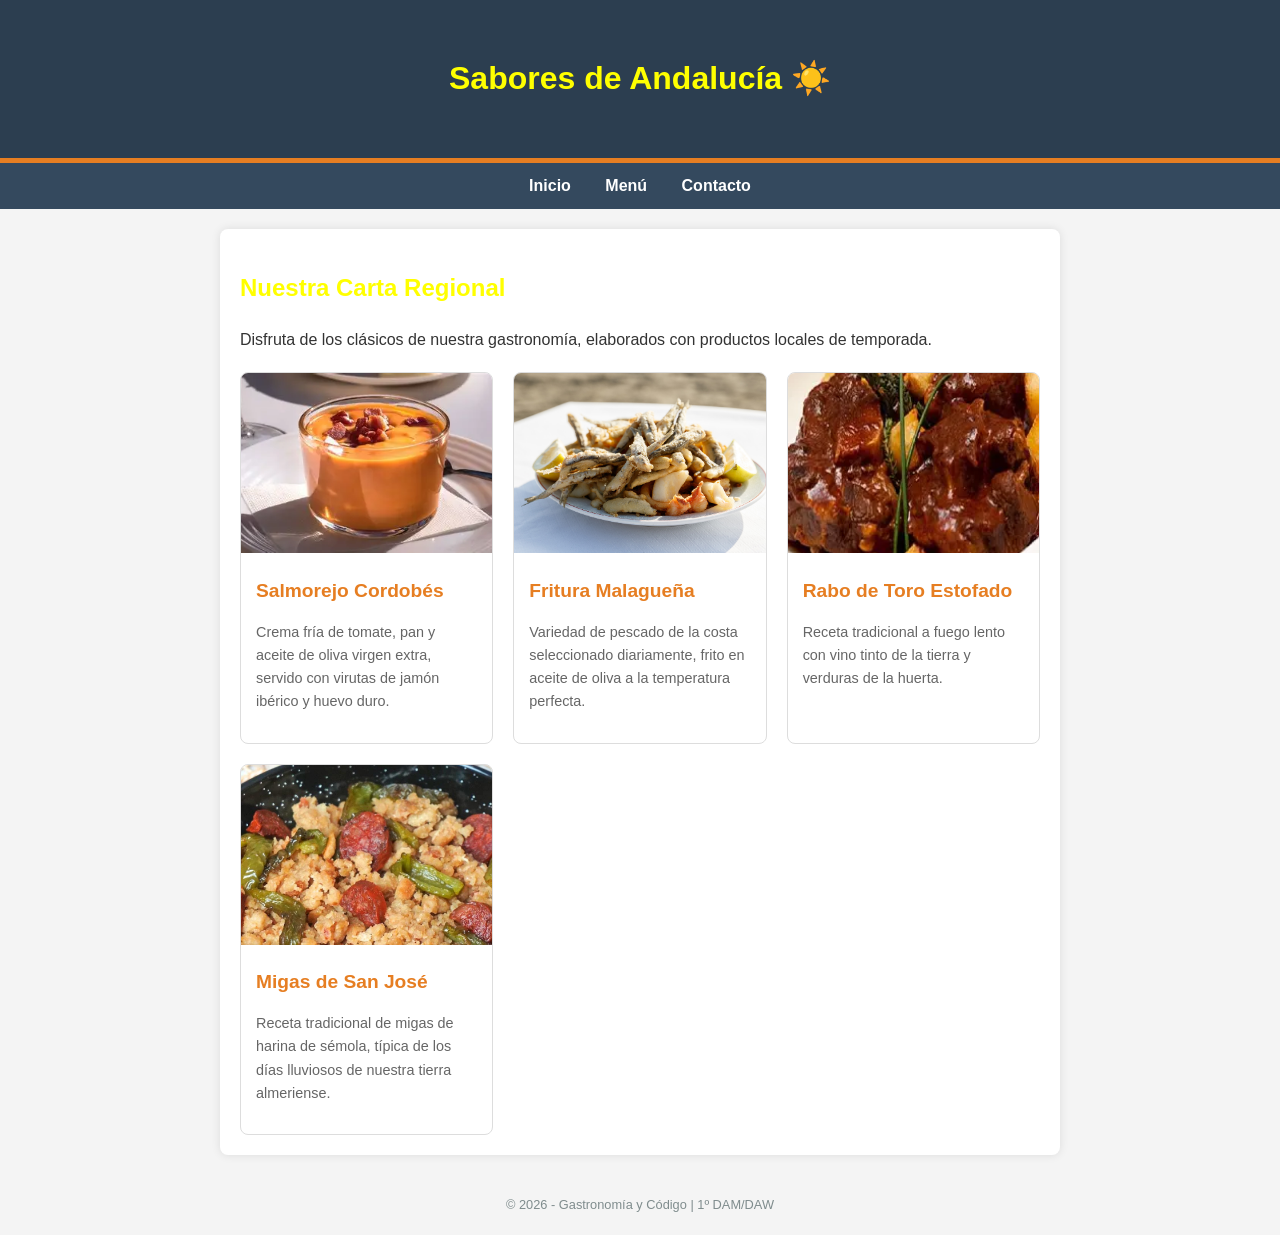
==== menu.html @ 2ce7000c "Este menú lo he creado en remoto" ====
<!DOCTYPE html>
<html lang="es">
<head>
    <meta charset="UTF-8">
    <title>Git-Bistro | Menú Andaluz</title>
    <link rel="stylesheet" href="style.css">
    <style>
        .menu-grid {
            display: grid;
            grid-template-columns: repeat(auto-fit, minmax(250px, 1fr));
            gap: 20px;
            margin-top: 20px;
        }
        .card {
            border: 1px solid #ddd;
            border-radius: 8px;
            overflow: hidden;
            background: #fff;
            transition: transform 0.3s;
        }
        .card:hover { transform: translateY(-5px); }
        .card img { width: 100%; height: 180px; object-fit: cover; }
        .card-content { padding: 15px; }
        .card-title { font-size: 1.2rem; font-weight: bold; color: #e67e22; margin-bottom: 10px; }
        .card-text { font-size: 0.9rem; color: #666; }
    </style>
</head>
<body>
    <header>
        <h1>Sabores de Andalucía ☀️</h1>
    </header>
    
    <nav>
        <a href="index.html">Inicio</a>
        <a href="menu.html">Menú</a>
        <a href="contacto.html">Contacto</a>
    </nav>

    <div class="container">
        <h2>Nuestra Carta Regional</h2>
        <p>Disfruta de los clásicos de nuestra gastronomía, elaborados con productos locales de temporada.</p>
        
        <div class="menu-grid">
            <div class="card">
                <img src="salmorejo_cordobes.webp" alt="Salmorejo">
                <div class="card-content">
                    <div class="card-title">Salmorejo Cordobés</div>
                    <p class="card-text">Crema fría de tomate, pan y aceite de oliva virgen extra, servido con virutas de jamón ibérico y huevo duro.</p>
                </div>
            </div>

            <div class="card">
                <img src="fritura_malagueña.jpg" alt="Pescaíto Frito">
                <div class="card-content">
                    <div class="card-title">Fritura Malagueña</div>
                    <p class="card-text">Variedad de pescado de la costa seleccionado diariamente, frito en aceite de oliva a la temperatura perfecta.</p>
                </div>
            </div>

            <div class="card">
                <img src="rabo_toro.webp" alt="Rabo de Toro">
                <div class="card-content">
                    <div class="card-title">Rabo de Toro Estofado</div>
                    <p class="card-text">Receta tradicional a fuego lento con vino tinto de la tierra y verduras de la huerta.</p>
                </div>
            </div>

            <div class="card">
                <img src="migas_sanjose.jpg" alt="Migas">
                <div class="card-content">
                    <div class="card-title">Migas de San José</div>
                    <p class="card-text">Receta tradicional de migas de harina de sémola, típica de los días lluviosos de nuestra tierra almeriense.</p>
                </div>
            </div>
        </div>
    </div>

    <footer>
        &copy; 2026 - Gastronomía y Código | 1º DAM/DAW
    </footer>
</body>
</html>
---- style.css ----
/* Configuración General */
body {
    font-family: 'Segoe UI', Tahoma, Geneva, Verdana, sans-serif;
    line-height: 1.6;
    margin: 0;
    padding: 0;
    color: #333;
    background-color: #f4f4f4;
}

header {
    background: #2c3e50;
    color: #ffffff;
    padding: 2rem;
    text-align: center;
    border-bottom: 5px solid #e67e22;
}

nav {
    background: #34495e;
    padding: 10px;
    text-align: center;
}

nav a {
    color: white;
    text-decoration: none;
    margin: 0 15px;
    font-weight: bold;
}

nav a:hover {
    color: #e67e22;
}

.container {
    max-width: 800px;
    margin: 20px auto;
    padding: 20px;
    background: white;
    box-shadow: 0 0 10px rgba(0,0,0,0.1);
    border-radius: 8px;
}

h1, h2 { color: yellow; }

footer {
    text-align: center;
    padding: 20px;
    font-size: 0.8rem;
    color: #7f8c8d;
}
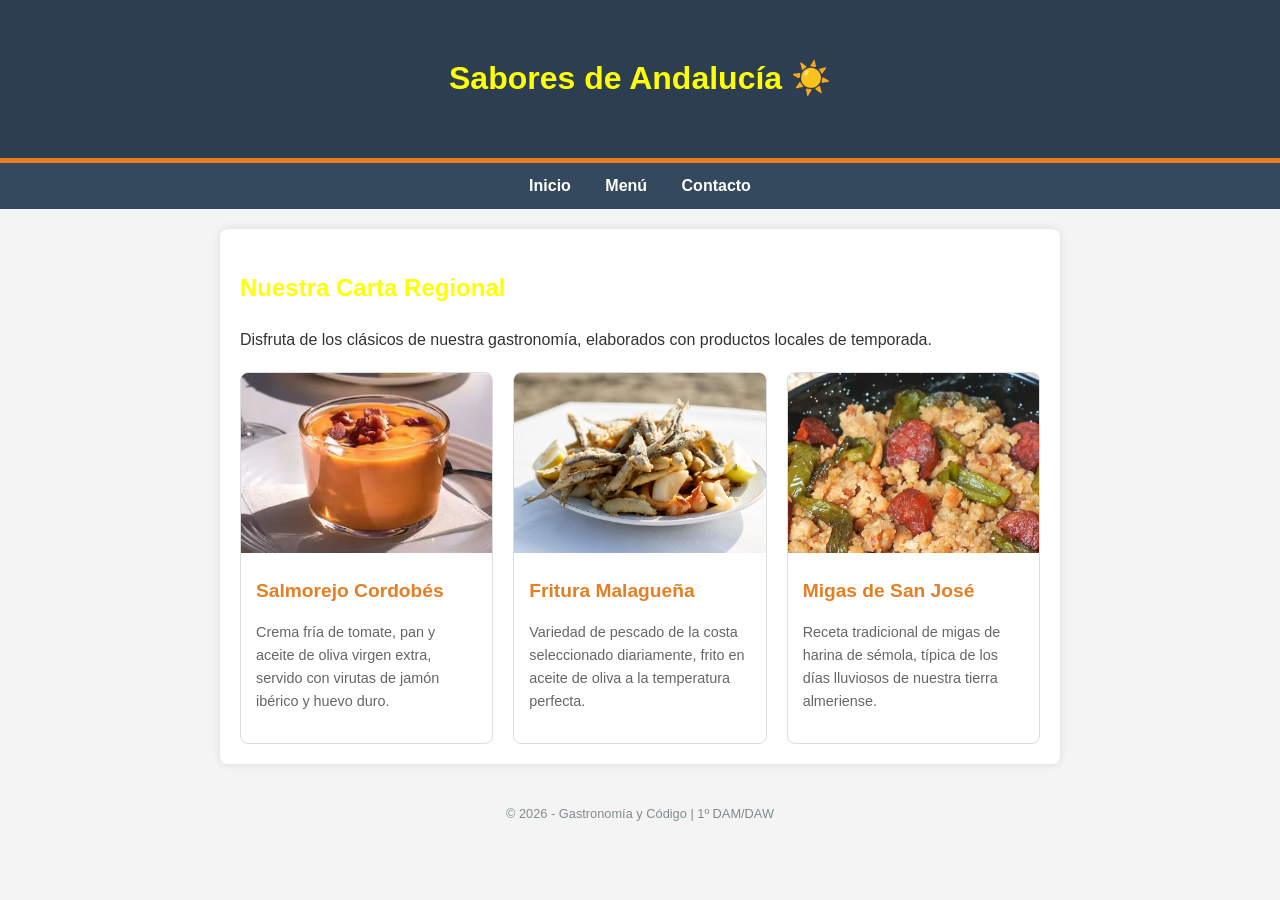
==== commit f308b0ef: "Eliminado el plato de Rabo de toro por que no se pide" ====
--- a/menu.html
+++ b/menu.html
@@ -58,14 +58,6 @@
             </div>
 
             <div class="card">
-                <img src="rabo_toro.webp" alt="Rabo de Toro">
-                <div class="card-content">
-                    <div class="card-title">Rabo de Toro Estofado</div>
-                    <p class="card-text">Receta tradicional a fuego lento con vino tinto de la tierra y verduras de la huerta.</p>
-                </div>
-            </div>
-
-            <div class="card">
                 <img src="migas_sanjose.jpg" alt="Migas">
                 <div class="card-content">
                     <div class="card-title">Migas de San José</div>
